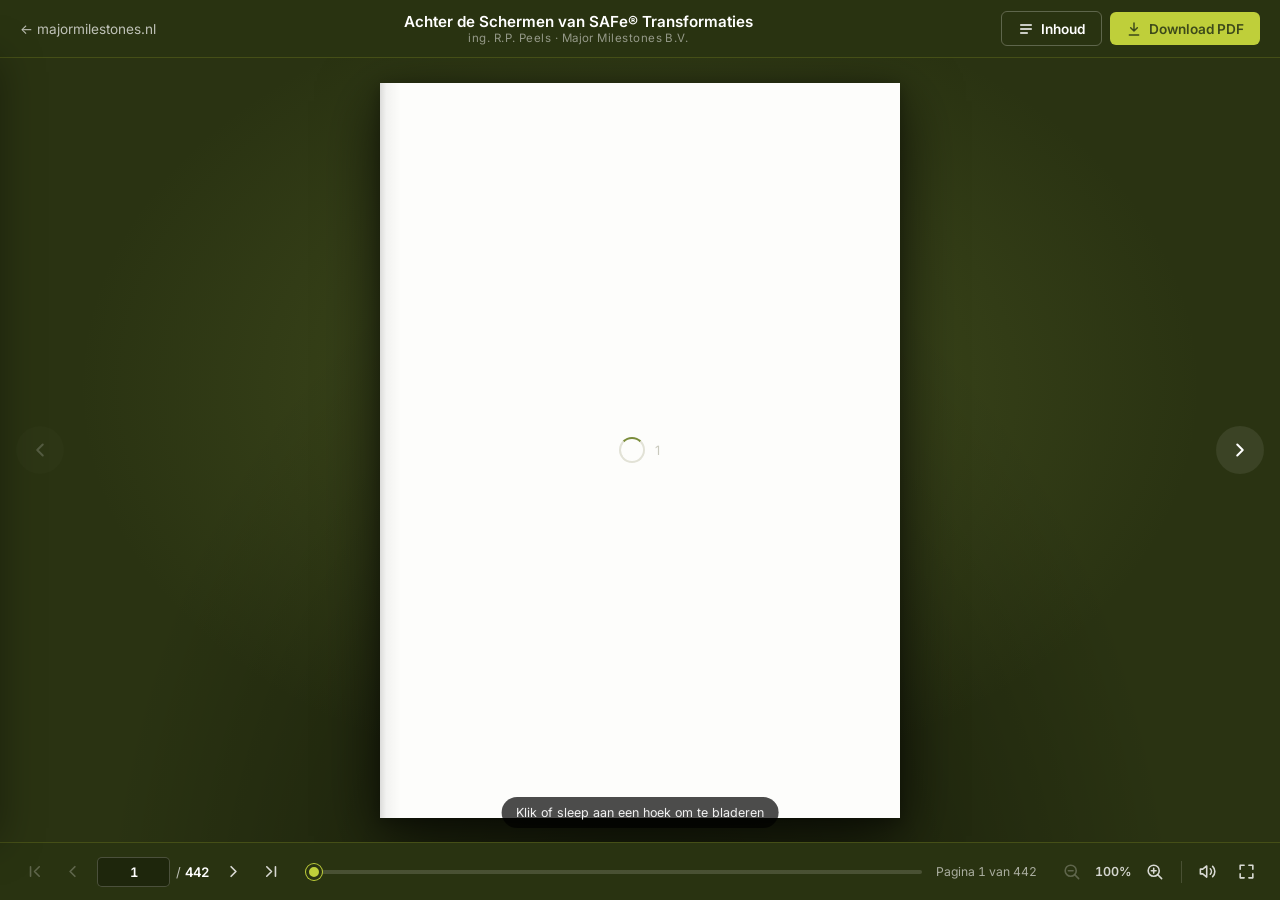
==== boek/index.html @ 575f4280 "Boek online bladeren op /boek/ + download PDF" ====
<!DOCTYPE html>
<html lang="nl">
<head>
<meta charset="UTF-8">
<meta name="viewport" content="width=device-width, initial-scale=1.0, viewport-fit=cover">
<title>Achter de Schermen van SAFe® Transformaties — Roel Peels</title>
<meta name="description" content="Lees online het boek 'Achter de Schermen van SAFe® Transformaties' van ing. R.P. Peels (Major Milestones B.V.), of download de PDF.">
<meta property="og:title" content="Achter de Schermen van SAFe® Transformaties">
<meta property="og:description" content="Praktijklessen uit SAFe®-transformaties — door ing. R.P. Peels, Major Milestones B.V. Blader online of download de PDF.">
<meta property="og:image" content="https://www.majormilestones.nl/boek/cover.jpg">
<meta property="og:type" content="book">

<!-- ═══════════════════════════════════════════════════════════════
     INSTELLINGEN — pas alleen dit blok aan
     ═══════════════════════════════════════════════════════════════ -->
<script>
  window.BOEK_CONFIG = {
    pdf:          'boek.pdf',                                         // pad naar de PDF (t.o.v. deze map)
    titel:        'Achter de Schermen van SAFe® Transformaties',
    ondertitel:   'ing. R.P. Peels · Major Milestones B.V.',
    downloadNaam: 'Achter-de-Schermen-van-SAFe-Transformaties-Roel-Peels.pdf',
    terugLink:    '../index.html#boek',                               // knop linksboven
    terugTekst:   'majormilestones.nl'
  };
</script>
<!-- ═══════════════════════════════════════════════════════════════ -->

<link rel="preconnect" href="https://fonts.googleapis.com">
<link href="https://fonts.googleapis.com/css2?family=Inter:wght@400;500;600;700&display=swap" rel="stylesheet">
<link rel="stylesheet" href="viewer.css">
</head>
<body>

<header class="topbar">
  <a class="back" id="back" href="../index.html#boek">← <span class="txt" id="back-txt">majormilestones.nl</span></a>
  <div class="title">
    <strong id="t-titel">Achter de Schermen van SAFe® Transformaties</strong>
    <span id="t-sub">ing. R.P. Peels · Major Milestones B.V.</span>
  </div>
  <div class="actions">
    <button class="btn btn-ghost" id="toc-btn" title="Inhoudsopgave" aria-controls="drawer" aria-expanded="false">
      <svg viewBox="0 0 24 24" fill="none" stroke="currentColor" stroke-width="2" stroke-linecap="round"><path d="M4 6h16M4 12h16M4 18h10"/></svg>
      <span class="txt">Inhoud</span>
    </button>
    <a class="btn btn-primary" id="dl" href="boek.pdf" download>
      <svg viewBox="0 0 24 24" fill="none" stroke="currentColor" stroke-width="2.2" stroke-linecap="round" stroke-linejoin="round"><path d="M12 3v12M7 10l5 5 5-5M5 21h14"/></svg>
      <span class="txt">Download PDF</span>
    </a>
  </div>
</header>

<main class="stage" id="stage" tabindex="-1">
  <div class="stage-inner" id="stage-inner">
    <div id="book-wrap"></div>
  </div>
</main>
<button class="nav-arrow" id="prev" aria-label="Vorige pagina"><svg viewBox="0 0 24 24" fill="none" stroke="currentColor" stroke-width="2.2" stroke-linecap="round" stroke-linejoin="round"><path d="M15 18l-6-6 6-6"/></svg></button>
<button class="nav-arrow" id="next" aria-label="Volgende pagina"><svg viewBox="0 0 24 24" fill="none" stroke="currentColor" stroke-width="2.2" stroke-linecap="round" stroke-linejoin="round"><path d="M9 6l6 6-6 6"/></svg></button>

<div class="toast" id="toast" role="status" aria-live="polite"></div>

<footer class="bottombar">
  <div class="grp">
    <button class="icon-btn" id="first" title="Naar het begin (Home)"><svg viewBox="0 0 24 24" fill="none" stroke="currentColor" stroke-width="2" stroke-linecap="round" stroke-linejoin="round"><path d="M18 18l-6-6 6-6M7 6v12"/></svg></button>
    <button class="icon-btn" id="prev2" title="Vorige pagina (←)"><svg viewBox="0 0 24 24" fill="none" stroke="currentColor" stroke-width="2.2" stroke-linecap="round" stroke-linejoin="round"><path d="M15 18l-6-6 6-6"/></svg></button>
    <label class="pagefield" title="Ga naar pagina">
      <input type="text" inputmode="numeric" id="page-input" value="1" aria-label="Paginanummer">
      <span>/ <b id="page-total">–</b></span>
    </label>
    <button class="icon-btn" id="next2" title="Volgende pagina (→)"><svg viewBox="0 0 24 24" fill="none" stroke="currentColor" stroke-width="2.2" stroke-linecap="round" stroke-linejoin="round"><path d="M9 6l6 6-6 6"/></svg></button>
    <button class="icon-btn" id="last" title="Naar het einde (End)"><svg viewBox="0 0 24 24" fill="none" stroke="currentColor" stroke-width="2" stroke-linecap="round" stroke-linejoin="round"><path d="M6 6l6 6-6 6M17 6v12"/></svg></button>
  </div>
  <div class="scrub">
    <input type="range" id="slider" min="1" max="1" value="1" aria-label="Schuif naar pagina">
    <span class="pageno" id="pageno">—</span>
  </div>
  <div class="grp">
    <button class="icon-btn" id="zoom-out" title="Uitzoomen (−)"><svg viewBox="0 0 24 24" fill="none" stroke="currentColor" stroke-width="2" stroke-linecap="round"><circle cx="11" cy="11" r="7"/><path d="M21 21l-4.5-4.5M8 11h6"/></svg></button>
    <button class="zoom-val" id="zoom-val" title="Terug naar passend">100%</button>
    <button class="icon-btn" id="zoom-in" title="Inzoomen (+)"><svg viewBox="0 0 24 24" fill="none" stroke="currentColor" stroke-width="2" stroke-linecap="round"><circle cx="11" cy="11" r="7"/><path d="M21 21l-4.5-4.5M11 8v6M8 11h6"/></svg></button>
    <span class="sep"></span>
    <button class="icon-btn" id="sound" title="Bladergeluid aan/uit"><svg viewBox="0 0 24 24" fill="none" stroke="currentColor" stroke-width="2" stroke-linecap="round" stroke-linejoin="round"><path d="M11 5L6 9H3v6h3l5 4V5z"/><path class="wave" d="M15.5 8.5a5 5 0 010 7M18.5 5.5a9 9 0 010 13"/></svg></button>
    <button class="icon-btn" id="fs" title="Volledig scherm (F)"><svg viewBox="0 0 24 24" fill="none" stroke="currentColor" stroke-width="2" stroke-linecap="round" stroke-linejoin="round"><path d="M4 9V4h5M20 9V4h-5M4 15v5h5M20 15v5h-5"/></svg></button>
  </div>
</footer>

<div class="scrim" id="scrim"></div>
<aside class="drawer" id="drawer" aria-label="Inhoudsopgave">
  <header>
    <h2>Inhoudsopgave</h2>
    <button class="icon-btn" id="toc-close" aria-label="Sluiten"><svg viewBox="0 0 24 24" fill="none" stroke="currentColor" stroke-width="2" stroke-linecap="round"><path d="M6 6l12 12M18 6L6 18"/></svg></button>
  </header>
  <nav class="toc" id="toc"><div class="empty">Inhoudsopgave laden…</div></nav>
</aside>

<div class="loader" id="loader">
  <div class="mark">MAJOR MILESTONES</div>
  <h1 id="l-titel">Achter de Schermen van SAFe® Transformaties</h1>
  <div class="bar"><i id="l-bar"></i></div>
  <p id="load-msg">Het boek wordt geopend…</p>
  <div class="err"><p id="err-msg">Het boek kon niet worden geopend.</p>
    <a class="btn btn-primary" id="err-dl" href="boek.pdf" download>Download de PDF</a></div>
</div>

<noscript><div class="noscript">Voor het bladeren is JavaScript nodig. <a href="boek.pdf" download>Download de PDF</a>.</div></noscript>

<script src="lib/page-flip/page-flip.browser.js"></script>
<script type="module" src="viewer.js"></script>
</body>
</html>
---- boek/viewer.css ----
/* Boekviewer — Major Milestones huisstijl */
:root {
  --dark-olive: #3D4A1A;
  --lime: #BFCF3A;
  --mid-olive: #5A6B2A;
  --light-olive: #7A8C3A;
  --lime-light: #D4E05A;
  --cream: #F5F3E8;
  --dark-bg: #2A3312;
  --bar-h: 58px;
}
* { box-sizing: border-box; margin: 0; padding: 0; }
html, body { height: 100%; }
body {
  font-family: 'Inter', Arial, Helvetica, sans-serif;
  background: var(--dark-bg);
  color: #fff;
  overflow: hidden;
  -webkit-font-smoothing: antialiased;
}
button { font: inherit; cursor: pointer; }
a { color: inherit; }

/* ── Bovenbalk ── */
.topbar {
  position: fixed; top: 0; left: 0; right: 0; height: var(--bar-h);
  display: flex; align-items: center; gap: 1rem; padding: 0 1.25rem;
  background: rgba(42,51,18,.94); backdrop-filter: blur(8px);
  border-bottom: 1px solid rgba(191,207,58,.18); z-index: 50;
}
.back { color: rgba(255,255,255,.7); text-decoration: none; font-size: .85rem; white-space: nowrap; }
.back:hover { color: var(--lime); }
.title { flex: 1; min-width: 0; text-align: center; }
.title strong { display: block; font-size: .95rem; font-weight: 600; white-space: nowrap; overflow: hidden; text-overflow: ellipsis; }
.title span { display: block; font-size: .72rem; color: rgba(255,255,255,.5); letter-spacing: .04em; }
.actions { display: flex; gap: .5rem; align-items: center; }
.btn {
  display: inline-flex; align-items: center; gap: .45rem;
  padding: .55rem 1rem; border-radius: 6px; border: 0;
  font-size: .85rem; font-weight: 600; text-decoration: none; white-space: nowrap;
  transition: background .2s, transform .2s, box-shadow .2s, color .2s, border-color .2s;
}
.btn svg { width: 16px; height: 16px; flex: none; }
.btn-primary { background: var(--lime); color: var(--dark-olive); }
.btn-primary:hover { background: var(--lime-light); transform: translateY(-1px); box-shadow: 0 6px 20px rgba(191,207,58,.3); }
.btn-ghost { background: transparent; color: #fff; border: 1px solid rgba(255,255,255,.25); }
.btn-ghost:hover { border-color: var(--lime); color: var(--lime); }

/* ── Podium ── */
.stage {
  position: fixed; top: var(--bar-h); bottom: var(--bar-h); left: 0; right: 0;
  overflow: hidden; outline: none;
  background:
    radial-gradient(ellipse at 50% 42%, rgba(122,140,58,.30) 0%, rgba(42,51,18,0) 62%),
    radial-gradient(ellipse at 50% 120%, rgba(0,0,0,.5) 0%, rgba(0,0,0,0) 60%),
    var(--dark-bg);
}
.stage.zoomed { overflow: auto; cursor: grab; }
.stage.zoomed.panning { cursor: grabbing; }
.stage-inner {
  min-width: 100%; min-height: 100%; width: max-content;
  display: flex; align-items: center; justify-content: center;
  padding: 24px 75px;
}
.stage.zoomed .stage-inner { padding: 32px; }
#book-wrap { position: relative; flex: none; transition: transform .6s cubic-bezier(.2,.8,.2,1); }
#book-wrap.closed-front { transform: translateX(-25%); }
#book-wrap.closed-back  { transform: translateX(25%); }
body.portrait #book-wrap.closed-front,
body.portrait #book-wrap.closed-back { transform: none; }
#book { filter: drop-shadow(0 18px 30px rgba(0,0,0,.55)) drop-shadow(0 4px 8px rgba(0,0,0,.35)); }

.page { background: #fff; overflow: hidden; }
.page-inner { position: absolute; inset: 0; background: #fdfdfb; }
.page canvas { position: absolute; inset: 0; width: 100%; height: 100%; display: block; }
.ph {
  position: absolute; inset: 0; display: flex; align-items: center; justify-content: center;
  color: #c9c9bd; font-size: .8rem; letter-spacing: .1em;
}
.ph::before {
  content: ""; width: 22px; height: 22px; margin-right: .6rem;
  border: 2px solid #e2e2d6; border-top-color: var(--light-olive); border-radius: 50%;
  animation: spin 1s linear infinite;
}
.page.ready .ph { display: none; }
@keyframes spin { to { transform: rotate(360deg); } }

/* boekvouw / rugschaduw */
.gutter { position: absolute; top: 0; bottom: 0; width: 9%; pointer-events: none; z-index: 2; }
.page.left  .gutter { right: 0; background: linear-gradient(to left,  rgba(0,0,0,.22), rgba(0,0,0,.07) 30%, rgba(0,0,0,0)); }
.page.right .gutter { left: 0;  background: linear-gradient(to right, rgba(0,0,0,.22), rgba(0,0,0,.07) 30%, rgba(0,0,0,0)); }
.page.cover .gutter { width: 4%; opacity: .6; }
body.portrait .gutter { display: none; }

/* linklaag (PDF-hyperlinks) */
.links { position: absolute; inset: 0; z-index: 4; pointer-events: none; }
.links a {
  position: absolute; display: block; pointer-events: auto; cursor: pointer;
  border-radius: 2px; transition: background .15s, box-shadow .15s;
}
.links a:hover { background: rgba(191,207,58,.22); box-shadow: 0 0 0 1px rgba(122,140,58,.45); }
.links a:focus-visible { outline: 2px solid var(--light-olive); outline-offset: 1px; }

/* pijlen naast het boek */
.nav-arrow {
  position: fixed; top: calc(50%); transform: translateY(-50%);
  width: 48px; height: 48px; border-radius: 50%; border: 0;
  background: rgba(255,255,255,.08); color: #fff;
  display: flex; align-items: center; justify-content: center;
  transition: background .2s, opacity .2s; z-index: 20;
}
.nav-arrow:hover { background: var(--lime); color: var(--dark-olive); }
.nav-arrow:disabled { opacity: .2; pointer-events: none; }
.nav-arrow svg { width: 22px; height: 22px; }
#prev { left: 16px; } #next { right: 16px; }

/* ── Onderbalk ── */
.bottombar {
  position: fixed; bottom: 0; left: 0; right: 0; height: var(--bar-h);
  display: flex; align-items: center; gap: 1rem; padding: 0 1rem;
  background: rgba(42,51,18,.94); backdrop-filter: blur(8px);
  border-top: 1px solid rgba(191,207,58,.18); z-index: 50;
}
.grp { display: flex; align-items: center; gap: .15rem; flex: none; }
.sep { width: 1px; height: 22px; background: rgba(255,255,255,.15); margin: 0 .35rem; }
.icon-btn {
  width: 36px; height: 36px; flex: none; border-radius: 6px; border: 0;
  background: transparent; color: rgba(255,255,255,.82);
  display: inline-flex; align-items: center; justify-content: center;
  transition: background .2s, color .2s;
}
.icon-btn:hover { background: rgba(255,255,255,.08); color: var(--lime); }
.icon-btn:disabled { opacity: .3; pointer-events: none; }
.icon-btn svg { width: 19px; height: 19px; }
.icon-btn.off { color: rgba(255,255,255,.35); }
.pagefield { display: inline-flex; align-items: center; gap: .35rem; font-size: .82rem; color: rgba(255,255,255,.7); margin: 0 .25rem; }
.pagefield input {
  width: 5.6em; height: 30px; text-align: center; border-radius: 5px;
  border: 1px solid rgba(255,255,255,.2); background: rgba(0,0,0,.25); color: #fff;
  font: inherit; font-variant-numeric: tabular-nums; font-weight: 600;
}
.pagefield input:focus { outline: none; border-color: var(--lime); }
.pagefield b { font-weight: 600; color: #fff; font-variant-numeric: tabular-nums; }
.scrub { flex: 1; display: flex; align-items: center; gap: .9rem; min-width: 0; }
.pageno { font-size: .76rem; color: rgba(255,255,255,.6); white-space: nowrap; font-variant-numeric: tabular-nums; }
input[type=range] {
  flex: 1; -webkit-appearance: none; appearance: none; height: 4px; border-radius: 2px;
  background: linear-gradient(to right, var(--lime) var(--p, 0%), rgba(255,255,255,.15) var(--p, 0%));
  outline: none; min-width: 60px;
}
input[type=range]::-webkit-slider-thumb { -webkit-appearance: none; width: 16px; height: 16px; border-radius: 50%; background: var(--lime); border: 3px solid var(--dark-bg); box-shadow: 0 0 0 1px var(--lime); cursor: pointer; }
input[type=range]::-moz-range-thumb { width: 12px; height: 12px; border-radius: 50%; background: var(--lime); border: 3px solid var(--dark-bg); cursor: pointer; }
.zoom-val {
  min-width: 3.4em; height: 30px; border: 0; border-radius: 5px; background: transparent;
  color: rgba(255,255,255,.8); font-size: .78rem; font-weight: 600; font-variant-numeric: tabular-nums;
}
.zoom-val:hover { background: rgba(255,255,255,.08); color: var(--lime); }

/* ── Inhoudsopgave ── */
.drawer {
  position: fixed; top: var(--bar-h); bottom: var(--bar-h); left: 0; width: min(380px, 92vw);
  background: #fff; color: #333; z-index: 60;
  transform: translateX(-102%); transition: transform .35s cubic-bezier(.2,.8,.2,1);
  display: flex; flex-direction: column; box-shadow: 8px 0 40px rgba(0,0,0,.35);
}
.drawer.open { transform: none; }
.drawer header { display: flex; align-items: center; justify-content: space-between; padding: 1rem 1.25rem; border-bottom: 3px solid var(--lime); }
.drawer header h2 { font-size: 1rem; color: var(--dark-olive); }
.drawer header .icon-btn { color: #666; }
.drawer header .icon-btn:hover { background: var(--cream); color: var(--dark-olive); }
.toc { overflow-y: auto; padding: .5rem 0 1.5rem; flex: 1; }
.toc a {
  display: flex; gap: .75rem; justify-content: space-between; align-items: baseline;
  padding: .45rem 1.25rem; text-decoration: none; font-size: .84rem; line-height: 1.35; color: #333;
}
.toc a:hover { background: var(--cream); color: var(--dark-olive); }
.toc a.part { font-weight: 700; color: var(--dark-olive); margin-top: .6rem; font-size: .8rem; text-transform: uppercase; letter-spacing: .03em; }
.toc a.sub { padding-left: 2rem; color: #555; }
.toc a.active { background: rgba(191,207,58,.22); }
.toc a .pg { color: #999; font-size: .75rem; font-variant-numeric: tabular-nums; flex: none; }
.toc .empty { padding: 1.25rem; color: #888; font-size: .85rem; }
.scrim { position: fixed; inset: 0; background: rgba(0,0,0,.35); z-index: 55; opacity: 0; pointer-events: none; transition: opacity .3s; }
.scrim.show { opacity: 1; pointer-events: auto; }

/* ── Laden / fouten ── */
.loader {
  position: fixed; inset: 0; z-index: 70; display: flex; flex-direction: column; gap: 1.2rem;
  align-items: center; justify-content: center; background: var(--dark-bg); transition: opacity .5s;
  padding: 1.5rem; text-align: center;
}
.loader.hide { opacity: 0; pointer-events: none; }
.loader .mark { font-size: .75rem; letter-spacing: .25em; color: var(--lime); font-weight: 600; }
.loader h1 { font-size: 1.5rem; font-weight: 700; max-width: 30ch; line-height: 1.25; }
.loader .bar { width: 220px; height: 3px; background: rgba(255,255,255,.1); border-radius: 2px; overflow: hidden; }
.loader .bar i { display: block; height: 100%; width: 30%; background: var(--lime); animation: slide 1.2s ease-in-out infinite; }
.loader .bar i.det { animation: none; transition: width .2s; }
@keyframes slide { 0% { transform: translateX(-100%); } 100% { transform: translateX(340%); } }
.loader p { font-size: .82rem; color: rgba(255,255,255,.55); }
.loader .err { display: none; max-width: 42ch; line-height: 1.55; }
.loader .err p { color: rgba(255,255,255,.85); font-size: .9rem; margin-bottom: 1.2rem; }
.loader.failed .bar, .loader.failed #load-msg { display: none; }
.loader.failed .err { display: block; }
.noscript { position: fixed; inset: 0; z-index: 90; background: var(--dark-bg); display: flex; align-items: center; justify-content: center; padding: 2rem; text-align: center; }
.noscript a { color: var(--lime); }

.toast {
  position: fixed; left: 50%; bottom: calc(var(--bar-h) + 14px); transform: translate(-50%, 8px);
  background: rgba(0,0,0,.7); color: rgba(255,255,255,.92); font-size: .78rem;
  padding: .5rem .9rem; border-radius: 20px; z-index: 30; opacity: 0;
  transition: opacity .4s, transform .4s; pointer-events: none; white-space: nowrap; max-width: 92vw;
}
.toast.show { opacity: 1; transform: translate(-50%, 0); pointer-events: auto; }
.toast button { background: none; border: 0; color: var(--lime); font-weight: 600; margin-left: .6rem; }

/* ── Mobiel ── */
@media (max-width: 760px) {
  :root { --bar-h: 52px; }
  .back .txt, .btn .txt, .title span { display: none; }
  .title strong { font-size: .8rem; }
  .topbar { padding: 0 .6rem; gap: .5rem; }
  .bottombar { padding: 0 .3rem; gap: .2rem; justify-content: space-between; }
  .btn { padding: .5rem .65rem; }
  .nav-arrow, .scrub, #sound, #fs, .sep, #zoom-val { display: none; }
  .stage-inner { padding: 12px 10px; }
  .icon-btn { width: 34px; }
  .pagefield input { width: 3.6em; }
}
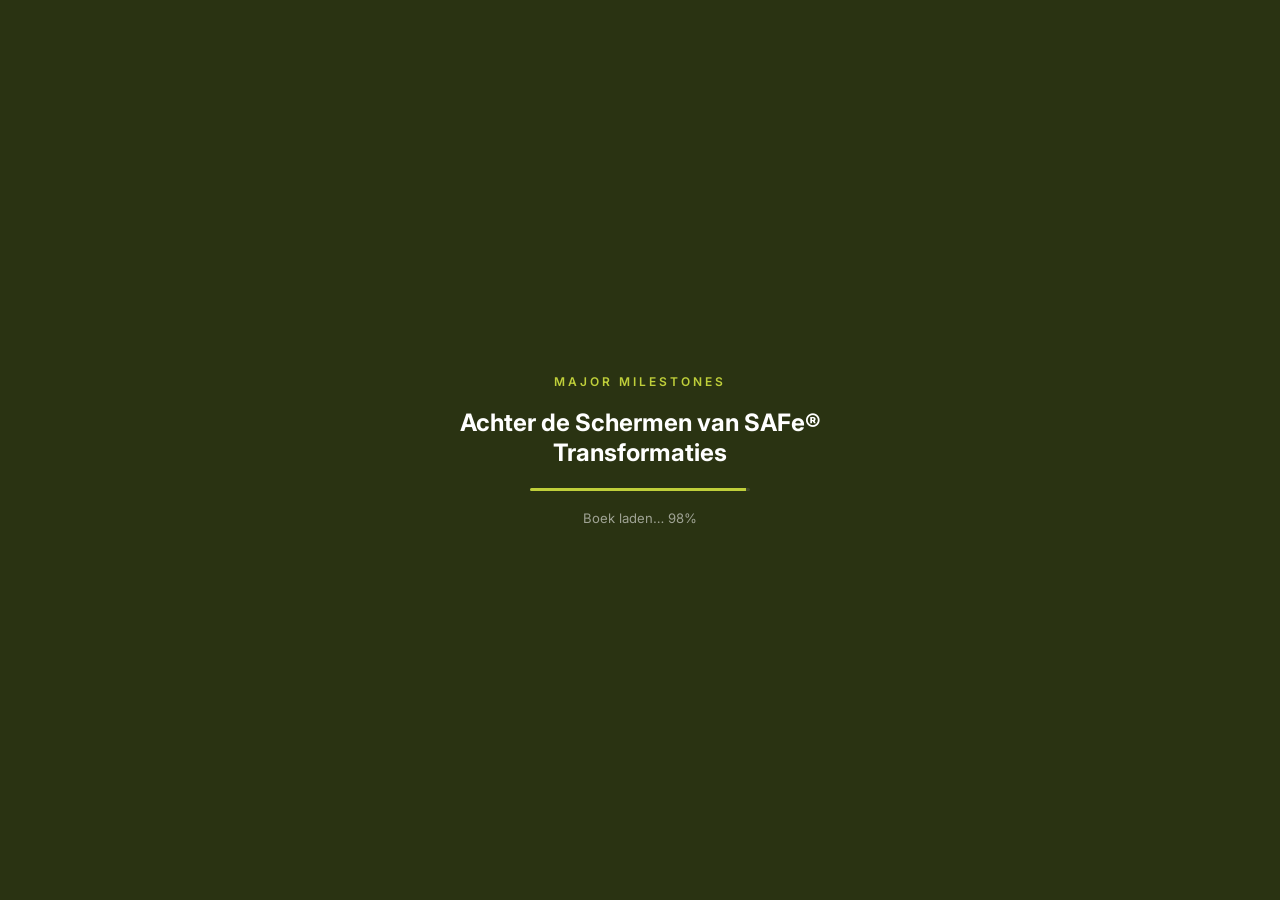
==== commit 375a97ef: "Boek online bladeren op /boek/ + download PDF" ====
--- a/boek/index.html
+++ b/boek/index.html
@@ -42,7 +42,7 @@
       <svg viewBox="0 0 24 24" fill="none" stroke="currentColor" stroke-width="2" stroke-linecap="round"><path d="M4 6h16M4 12h16M4 18h10"/></svg>
       <span class="txt">Inhoud</span>
     </button>
-    <a class="btn btn-primary" id="dl" href="boek.pdf" download>
+    <a class="btn btn-primary" id="dl" href="boek.pdf" download data-goatcounter-click="download-pdf-boekpagina" data-goatcounter-title="Download PDF (boekpagina)">
       <svg viewBox="0 0 24 24" fill="none" stroke="currentColor" stroke-width="2.2" stroke-linecap="round" stroke-linejoin="round"><path d="M12 3v12M7 10l5 5 5-5M5 21h14"/></svg>
       <span class="txt">Download PDF</span>
     </a>
@@ -99,12 +99,14 @@
   <div class="bar"><i id="l-bar"></i></div>
   <p id="load-msg">Het boek wordt geopend…</p>
   <div class="err"><p id="err-msg">Het boek kon niet worden geopend.</p>
-    <a class="btn btn-primary" id="err-dl" href="boek.pdf" download>Download de PDF</a></div>
+    <a class="btn btn-primary" id="err-dl" href="boek.pdf" download data-goatcounter-click="download-pdf-foutmelding" data-goatcounter-title="Download PDF (na laadfout)">Download de PDF</a></div>
 </div>
 
 <noscript><div class="noscript">Voor het bladeren is JavaScript nodig. <a href="boek.pdf" download>Download de PDF</a>.</div></noscript>
 
 <script src="lib/page-flip/page-flip.browser.js"></script>
 <script type="module" src="viewer.js"></script>
+<!-- Bezoekersstatistieken: GoatCounter (zonder cookies) -->
+<script data-goatcounter="https://majormilestones.goatcounter.com/count" async src="//gc.zgo.at/count.js"></script>
 </body>
 </html>
